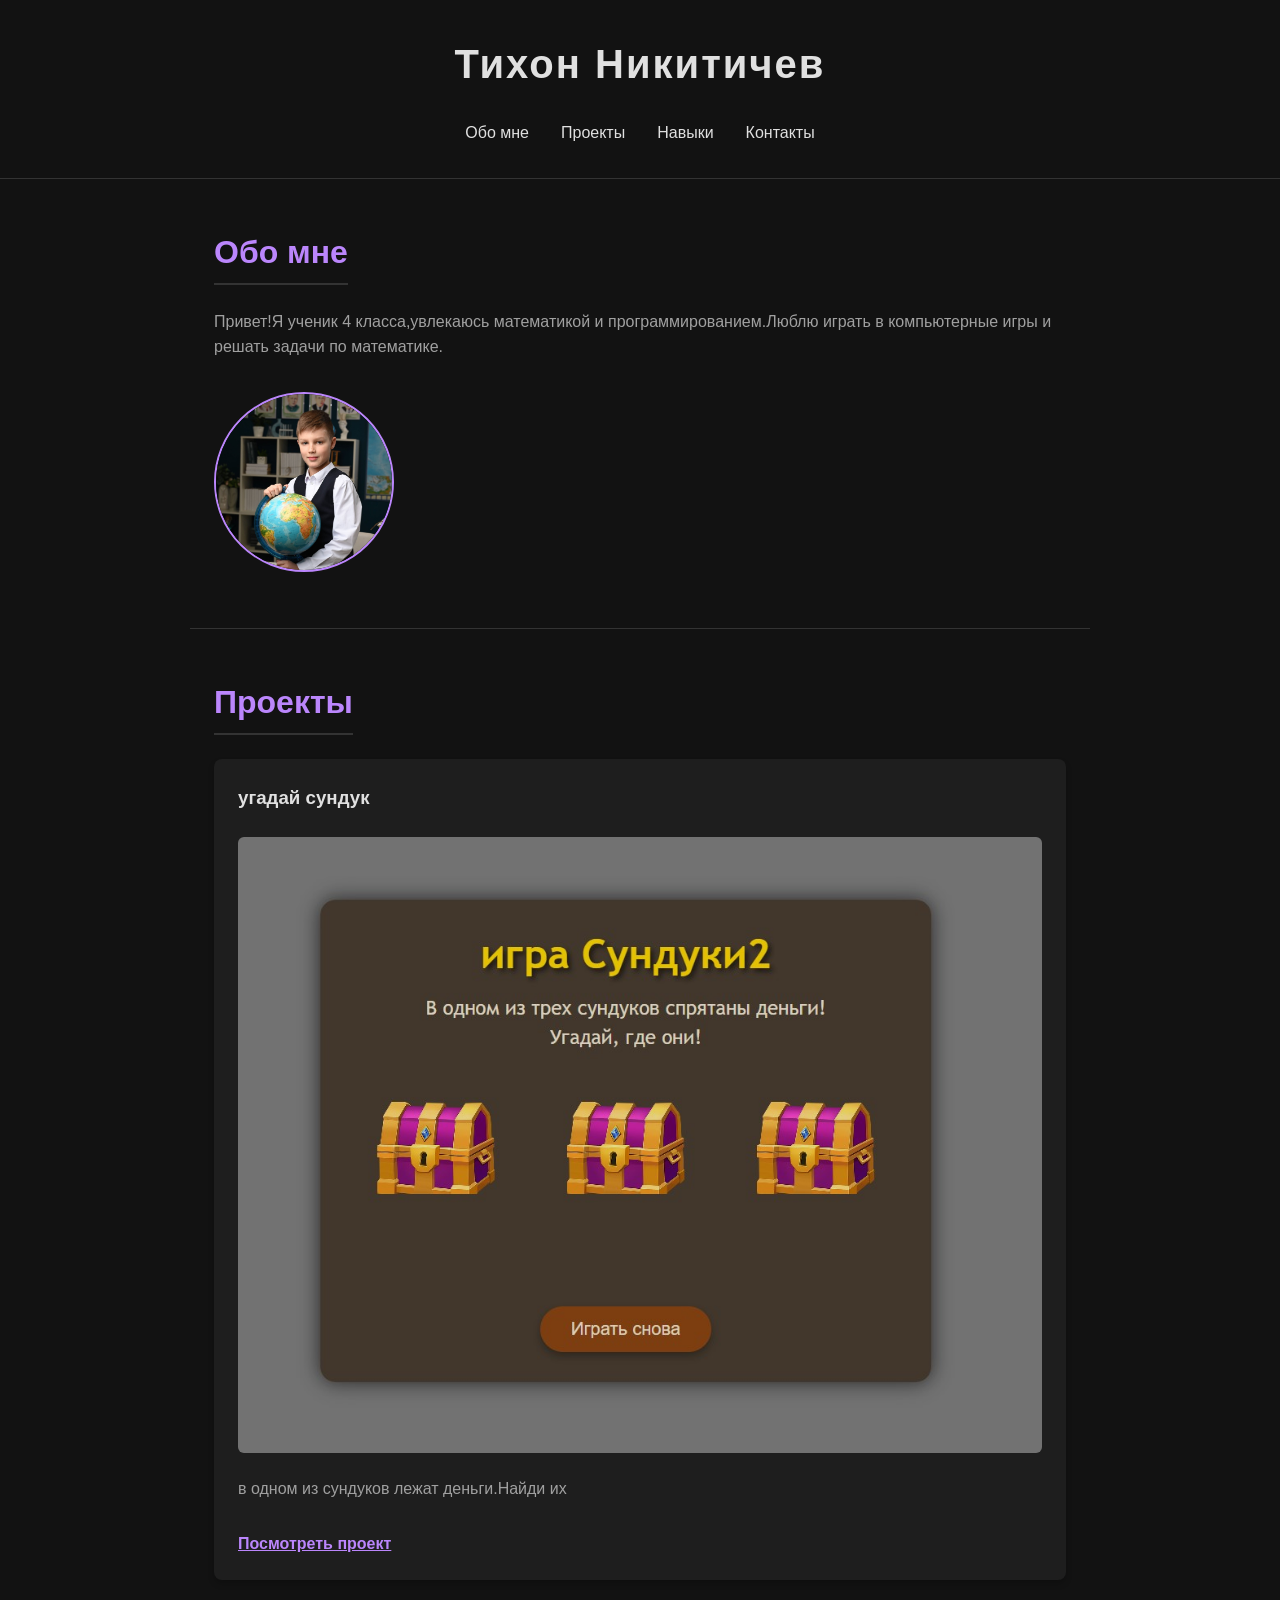
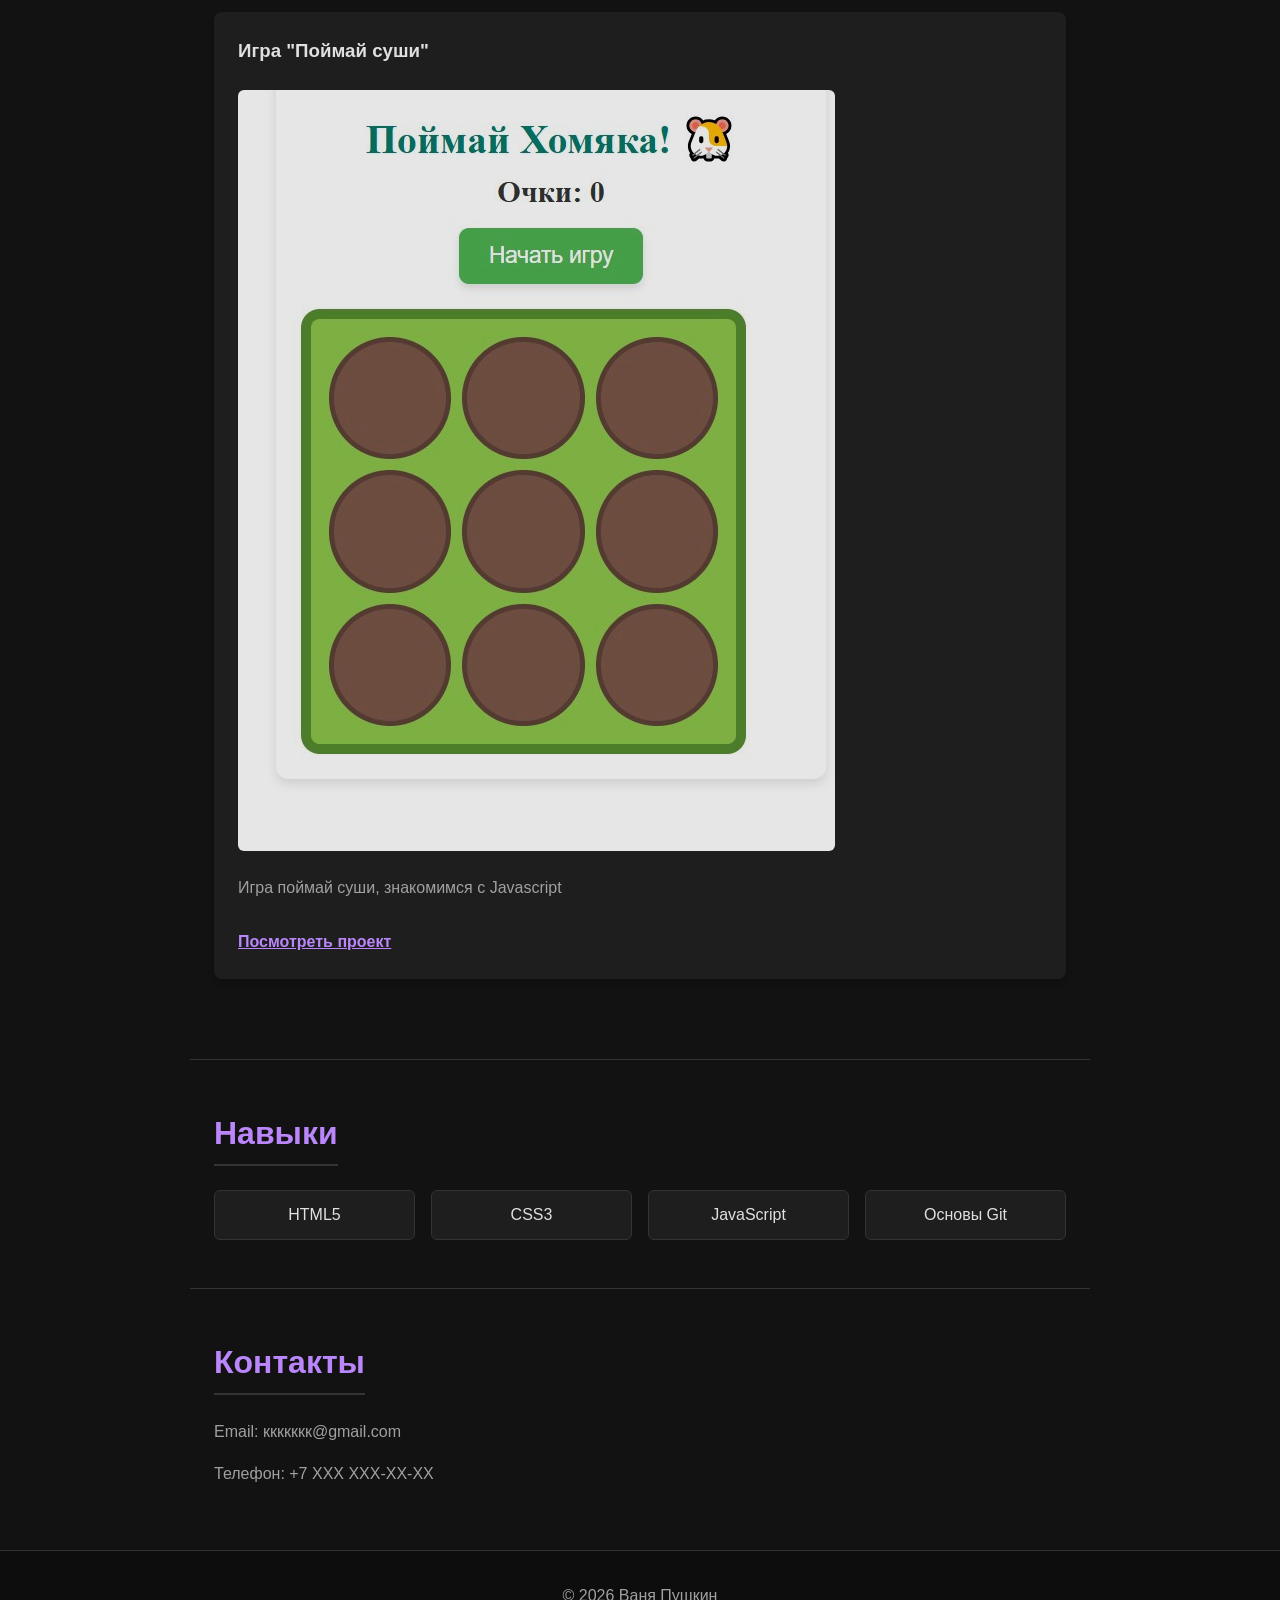
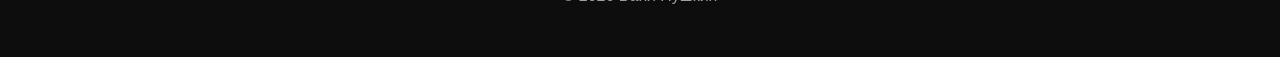
==== index.html @ febffcd7 "Add files via upload" ====
<!DOCTYPE html>
<html lang="ru">

<head>
    <meta charset="UTF-8">
    <meta name="viewport" content="width=device-width, initial-scale=1.0">
    <title>Моё портфолио</title>
    <link rel="stylesheet" href="style.css">
</head>

<body>
    <header>
        <h1> Тихон Никитичев
        </h1>
        <nav>
            <ul>
                <li><a href="#about">Обо мне</a></li>
                <li><a href="#projects">Проекты</a></li>
                <li><a href="#skills">Навыки</a></li>
                <li><a href="#contact">Контакты</a></li>
            </ul>
        </nav>
    </header>

    <section id="about">
        <h2>Обо мне</h2>
        <p>Привет!Я ученик 4 класса,увлекаюсь математикой и программированием.Люблю играть в компьютерные игры и решать
            задачи по математике.</p>
        <img src="img/ученик.jpg" alt="Моё фото" class="profile-photo">
    </section>

    <section id="projects">
        <h2>Проекты</h2>
        <div class="project">
            <h3>угадай сундук</h3>
            <img src="img/сундуки.jpg" alt="сундуки">
            <p>в одном из сундуков лежат деньги.Найди их</p>
            <a href="chest/index.html" class="project-link">Посмотреть проект</a>
        </div>
        <div class="project">
            <h3>Игра "Поймай суши"</h3>
            <img src="img/хомяк.jpg" alt="хомяк">
            <p>Игра поймай суши, знакомимся с Javascript</p>
            <a href="homyk/index.html" class="project-link">Посмотреть проект</a>
        </div>
        
    </section>

    <section id="skills">
        <h2>Навыки</h2>
        <ul>
            <li>HTML5</li>
            <li>CSS3</li>
            <li>JavaScript</li>
            <li>Основы Git</li>
        </ul>
    </section>

    <section id="contact">
        <h2>Контакты</h2>
        <p>Email: ккккккк@gmail.com</p>
        <p>Телефон: +7 XXX XXX-XX-XX</p>
    </section>

    <footer>
        <p>&copy; 2026 Ваня Пушкин</p>
    </footer>

    <script src="script.js"></script>
</body>

</html>
---- style.css ----
/* Общие настройки */
:root {
  --bg-color: #121212;          /* почти чёрный фон */
  --card-bg: #1e1e1e;           /* фон для секций/карточек */
  --text-main: #e0e0e0;         /* основной текст (светло‑серый) */
  --text-secondary: #a0a0a0;    /* второстепенный текст */
  --accent: #bb86fc;            /* акцентный цвет (фиолетово‑лавандовый) */
  --accent-hover: #9d5ccc;      /* акцент при наведении */
  --border-color: #333333;      /* цвет границ */
}

* {
  box-sizing: border-box;
  margin: 0;
  padding: 0;
}

body {
  background-color: var(--bg-color);
  color: var(--text-main);
  font-family: Arial, Helvetica, sans-serif;
  line-height: 1.6;
}

/* Шапка */
header {
  text-align: center;
  padding: 2rem 1rem;
  border-bottom: 1px solid var(--border-color);
}

header h1 {
  margin-bottom: 1.5rem;
  font-size: 2.5rem;
  letter-spacing: 2px;
}

nav ul {
  list-style: none;
  display: flex;
  justify-content: center;
  gap: 2rem;
  flex-wrap: wrap;
}

nav a {
  color: var(--text-main);
  text-decoration: none;
  transition: color 0.3s ease;
}

nav a:hover {
  color: var(--accent);
}

/* Секции */
section {
  padding: 3rem 1.5rem;
  max-width: 900px;
  margin: 0 auto;
}

section + section {
  border-top: 1px solid var(--border-color);
}

h2 {
  font-size: 2rem;
  margin-bottom: 1.5rem;
  color: var(--accent);
  border-bottom: 2px solid var(--border-color);
  display: inline-block;
  padding-bottom: 5px;
}

p {
  color: var(--text-secondary);
  margin-bottom: 1rem;
}

/* Фото профиля */
.profile-photo {
  width: 180px;
  height: 180px;
  object-fit: cover;
  border-radius: 50%;
  border: 2px solid var(--accent);
  margin-top: 1rem;
}

/* Проекты */
.project {
  background-color: var(--card-bg);
  padding: 1.5rem;
  border-radius: 8px;
  margin-bottom: 2rem;
  box-shadow: 0 4px 6px rgba(0, 0, 0, 0.2);
  transition: transform 0.2s ease, box-shadow 0.2s ease;
}

.project:hover {
  transform: translateY(-4px);
  box-shadow: 0 8px 12px rgba(187, 134, 252, 0.15);
}

.project img {
  max-width: 100%;
  height: auto;
  border-radius: 6px;
  margin: 1rem 0;
  filter: brightness(0.9);
}

.project h3 {
  color: var(--text-main);
  margin-bottom: 0.5rem;
}

.project-link {
  display: inline-block;
  margin-top: 0.8rem;
  color: var(--accent);
  text-decoration: underline;
  font-weight: bold;
  transition: color 0.3s;
}

.project-link:hover {
  color: var(--accent-hover);
}

/* Навыки — список */
#skills ul {
  list-style: none;
  display: grid;
  grid-template-columns: repeat(auto-fit, minmax(120px, 1fr));
  gap: 1rem;
}

#skills li {
  background: var(--card-bg);
  padding: 0.7rem 1rem;
  border-radius: 6px;
  text-align: center;
  border: 1px solid var(--border-color);
  color: var(--text-main);
}

/* Контакты */
#contact p {
  color: var(--text-secondary);
}

/* Подвал */
footer {
  text-align: center;
  padding: 2rem;
  background-color: #0d0d0d;
  color: var(--text-secondary);
  border-top: 1px solid var(--border-color);
}

/* Адаптивность под мобильные */
@media (max-width: 600px) {
  header h1 {
    font-size: 2rem;
  }

  nav ul {
    flex-direction: column;
    gap: 1rem;
  }
}
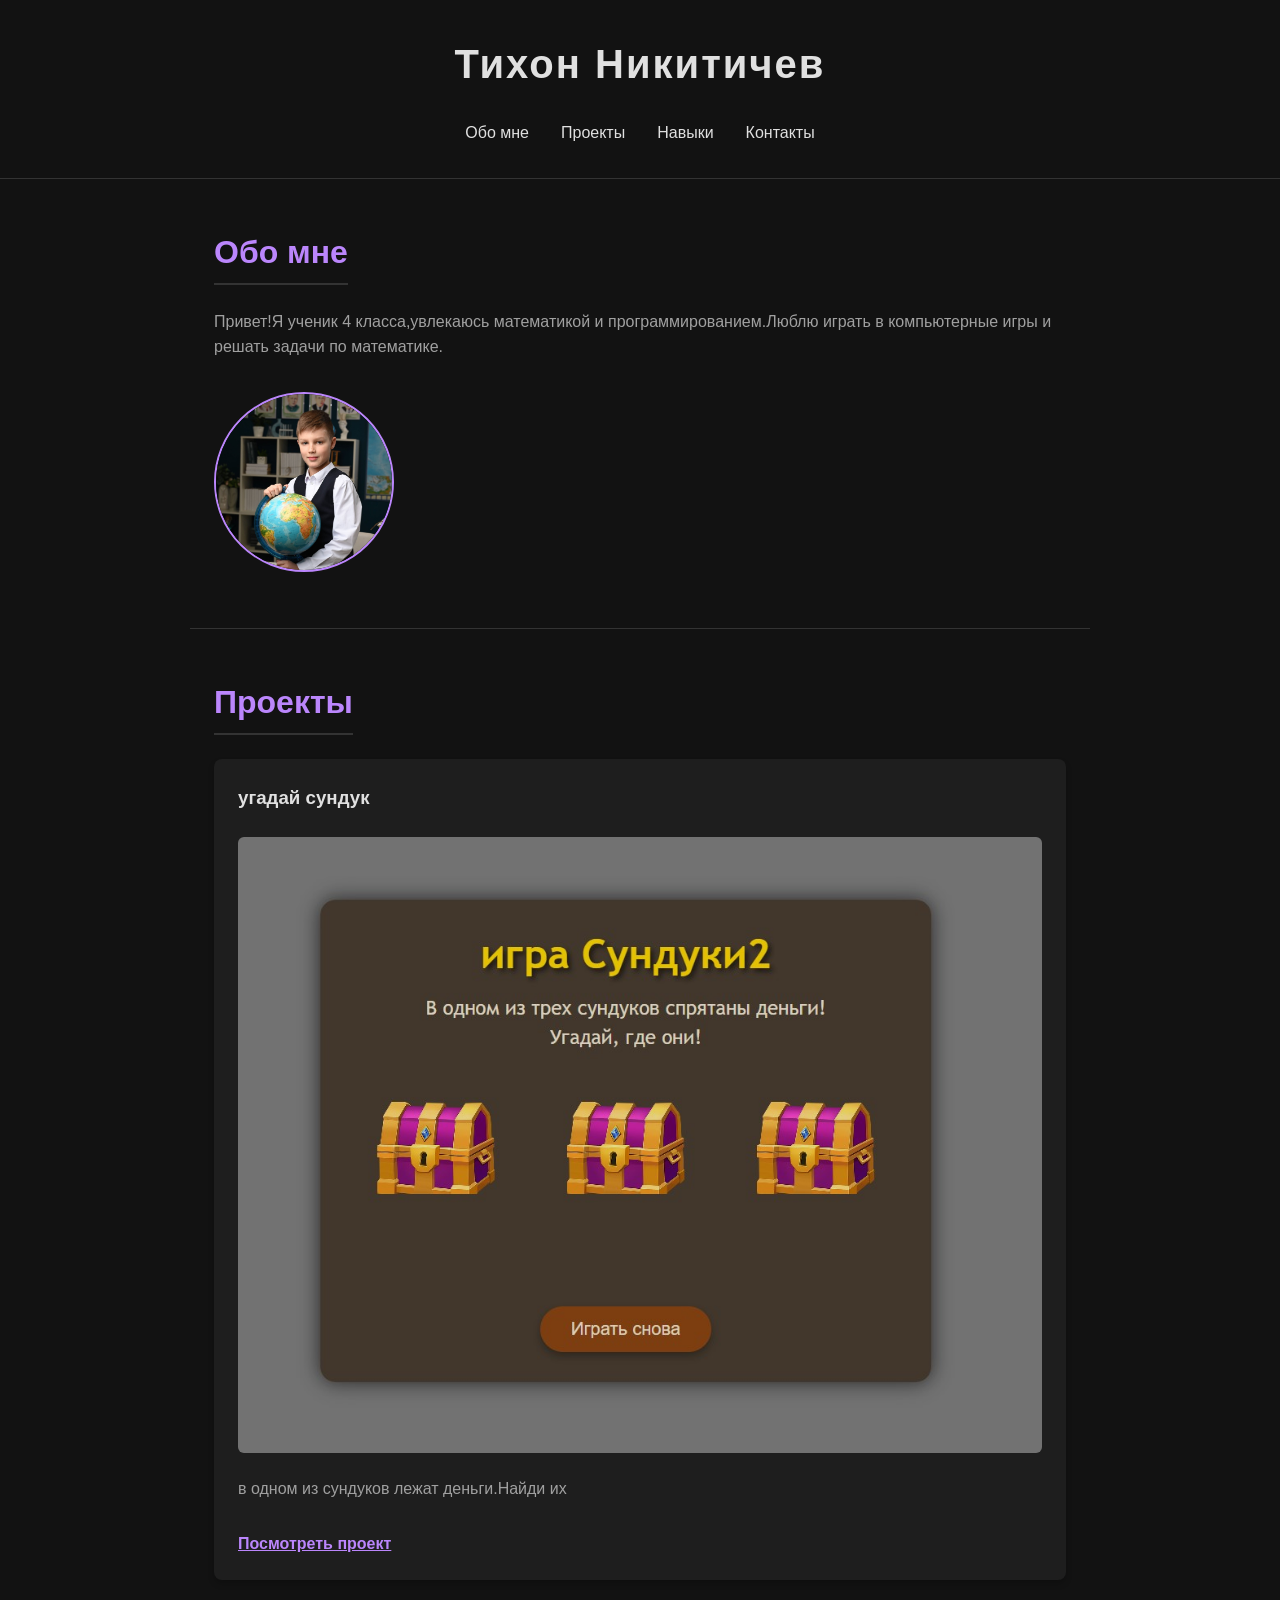
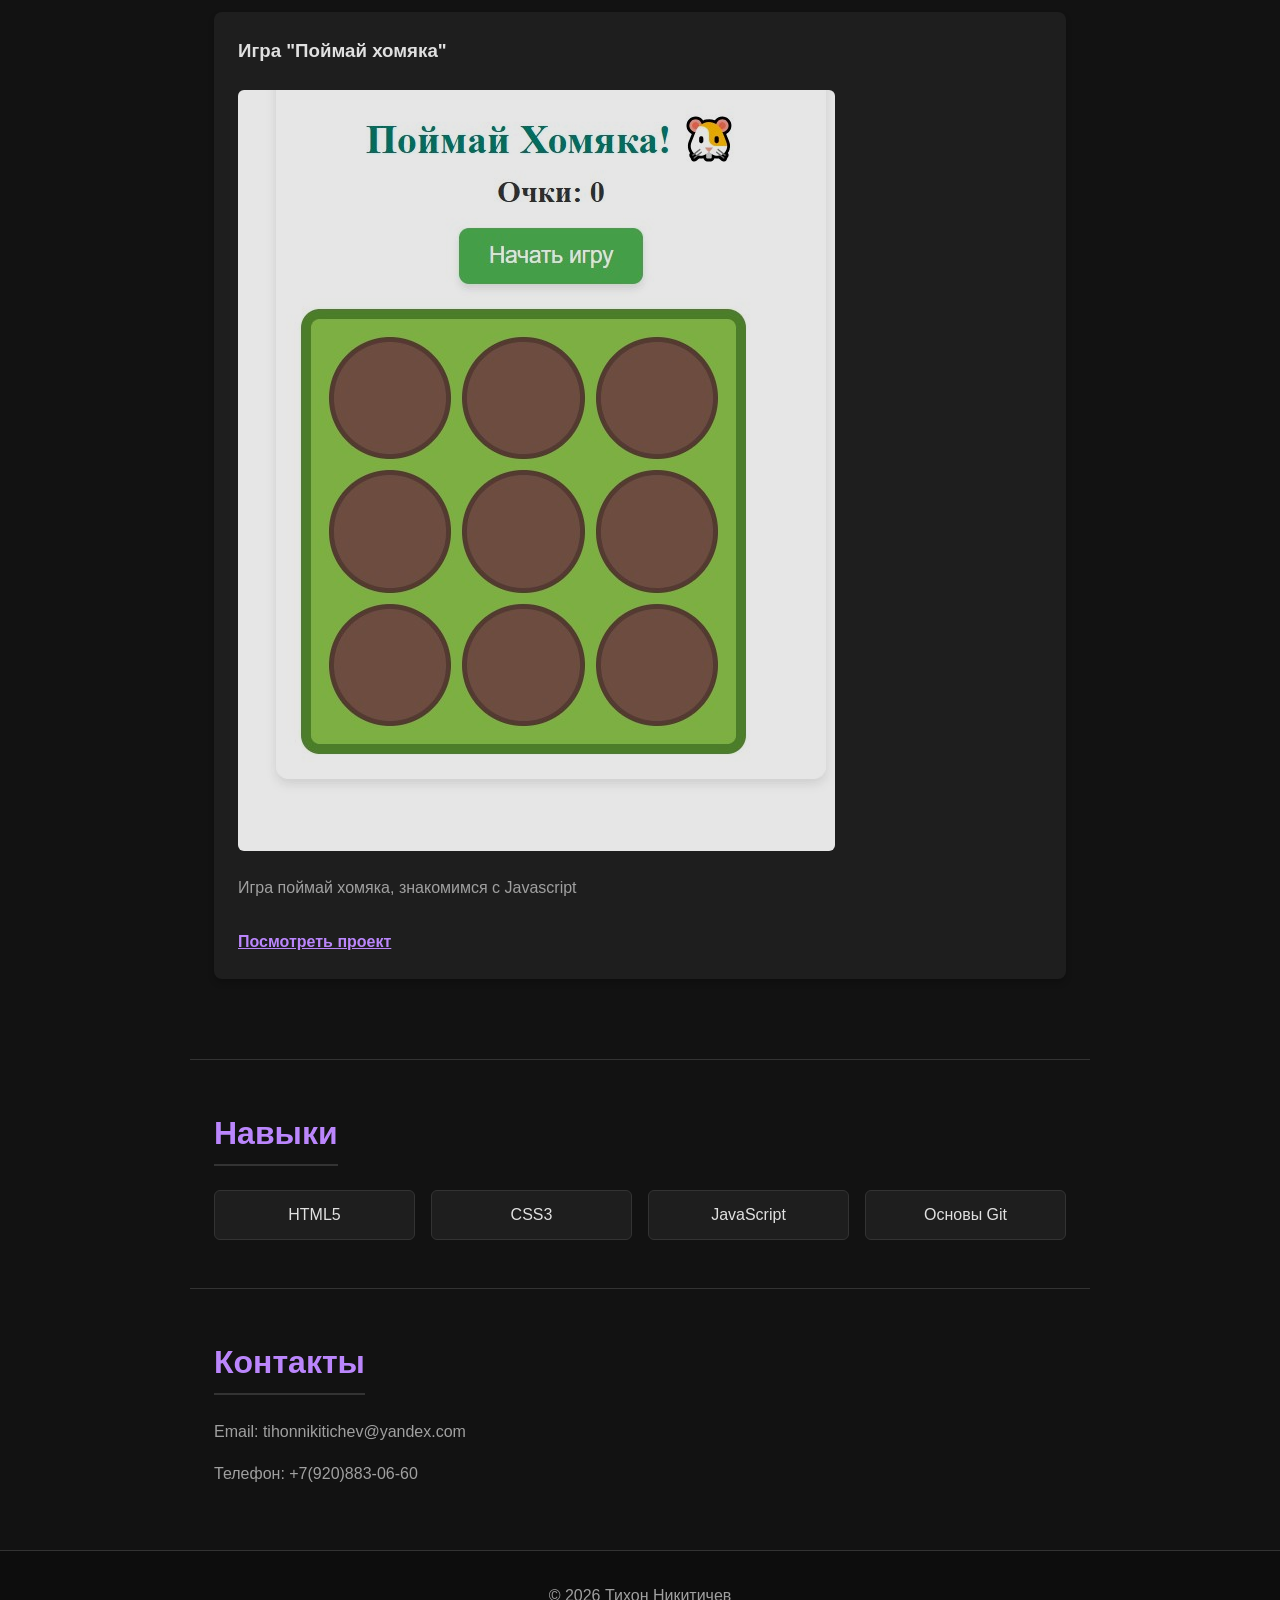
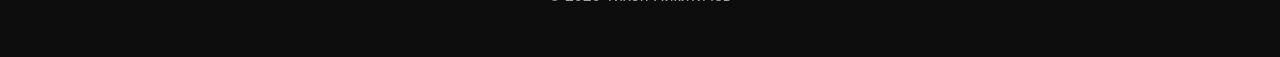
==== commit 4c3c5821: "Add files via upload" ====
--- a/index.html
+++ b/index.html
@@ -38,9 +38,9 @@
             <a href="chest/index.html" class="project-link">Посмотреть проект</a>
         </div>
         <div class="project">
-            <h3>Игра "Поймай суши"</h3>
+            <h3>Игра "Поймай хомяка"</h3>
             <img src="img/хомяк.jpg" alt="хомяк">
-            <p>Игра поймай суши, знакомимся с Javascript</p>
+            <p>Игра поймай хомяка, знакомимся с Javascript</p>
             <a href="homyk/index.html" class="project-link">Посмотреть проект</a>
         </div>
         
@@ -58,12 +58,12 @@
 
     <section id="contact">
         <h2>Контакты</h2>
-        <p>Email: ккккккк@gmail.com</p>
-        <p>Телефон: +7 XXX XXX-XX-XX</p>
+        <p>Email: tihonnikitichev@yandex.com</p>
+        <p>Телефон: +7(920)883-06-60</p>
     </section>
 
     <footer>
-        <p>&copy; 2026 Ваня Пушкин</p>
+        <p>&copy; 2026 Тихон Никитичев</p>
     </footer>
 
     <script src="script.js"></script>
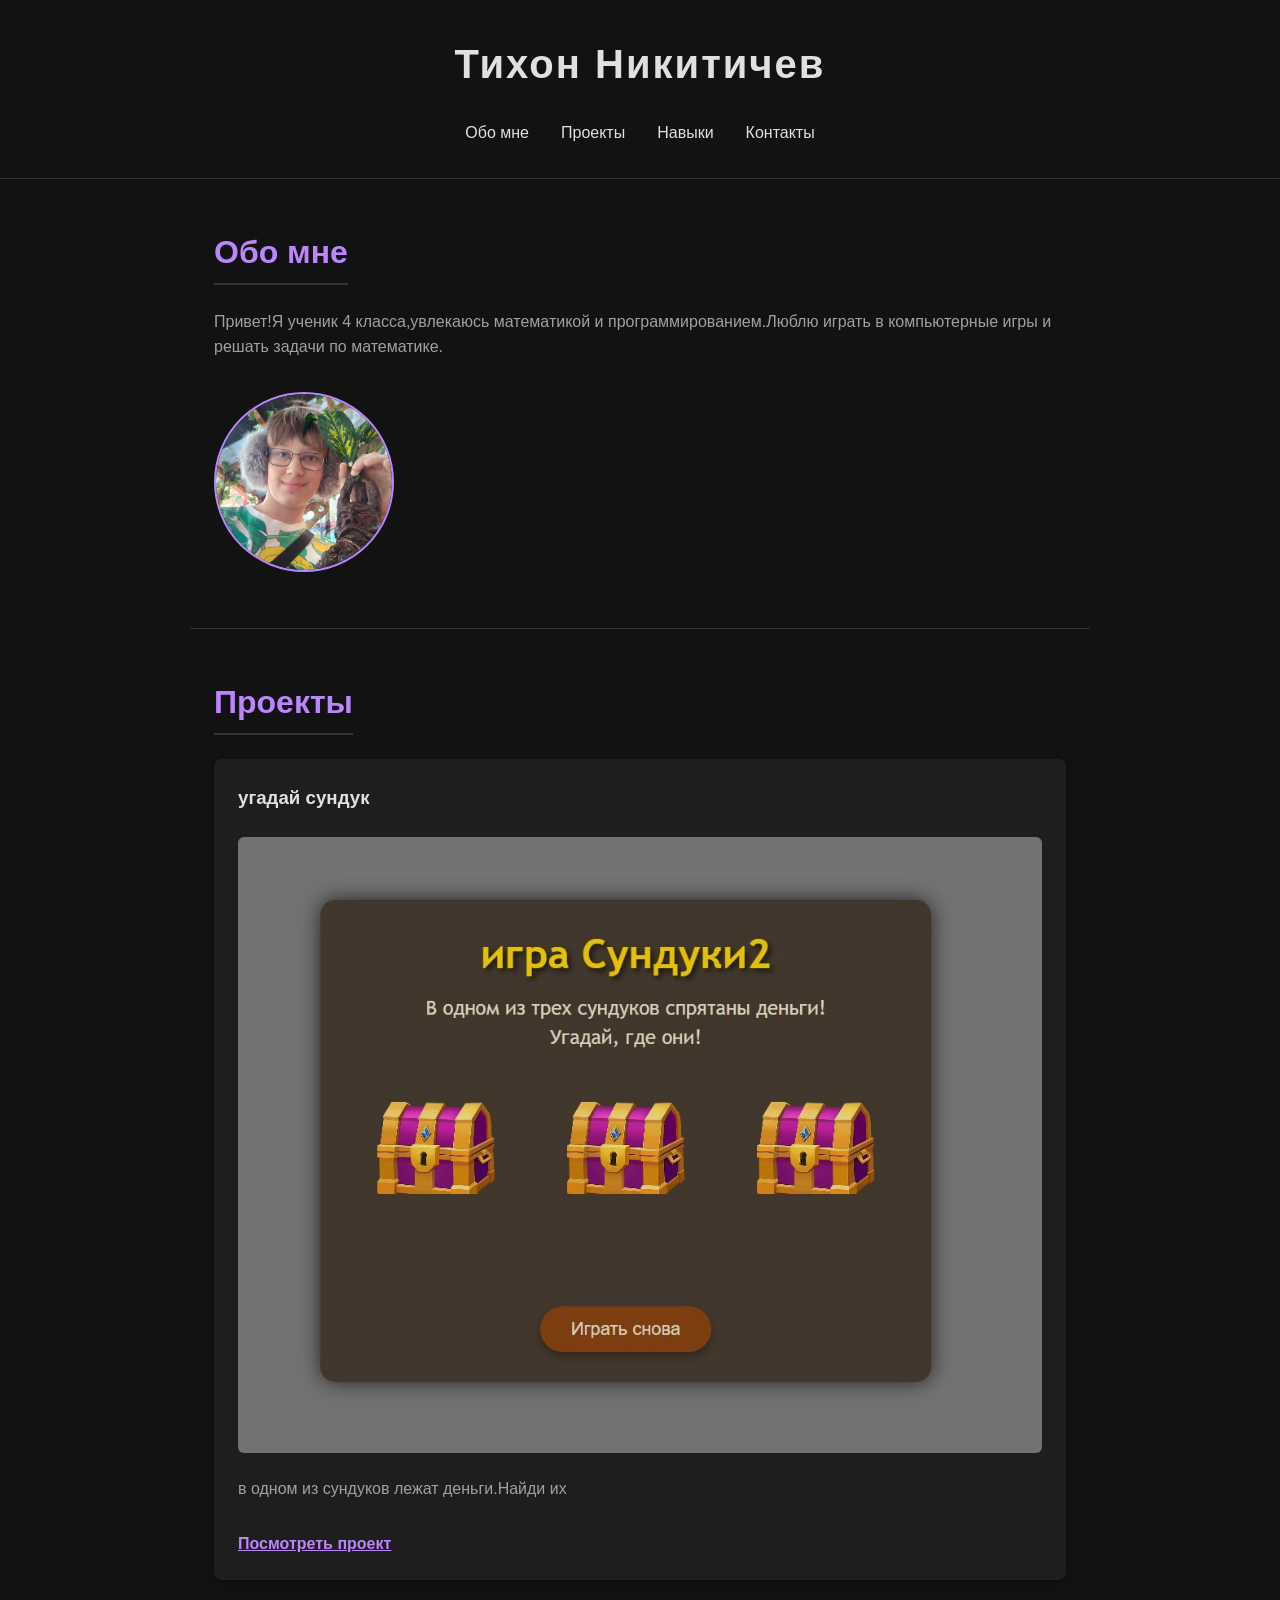
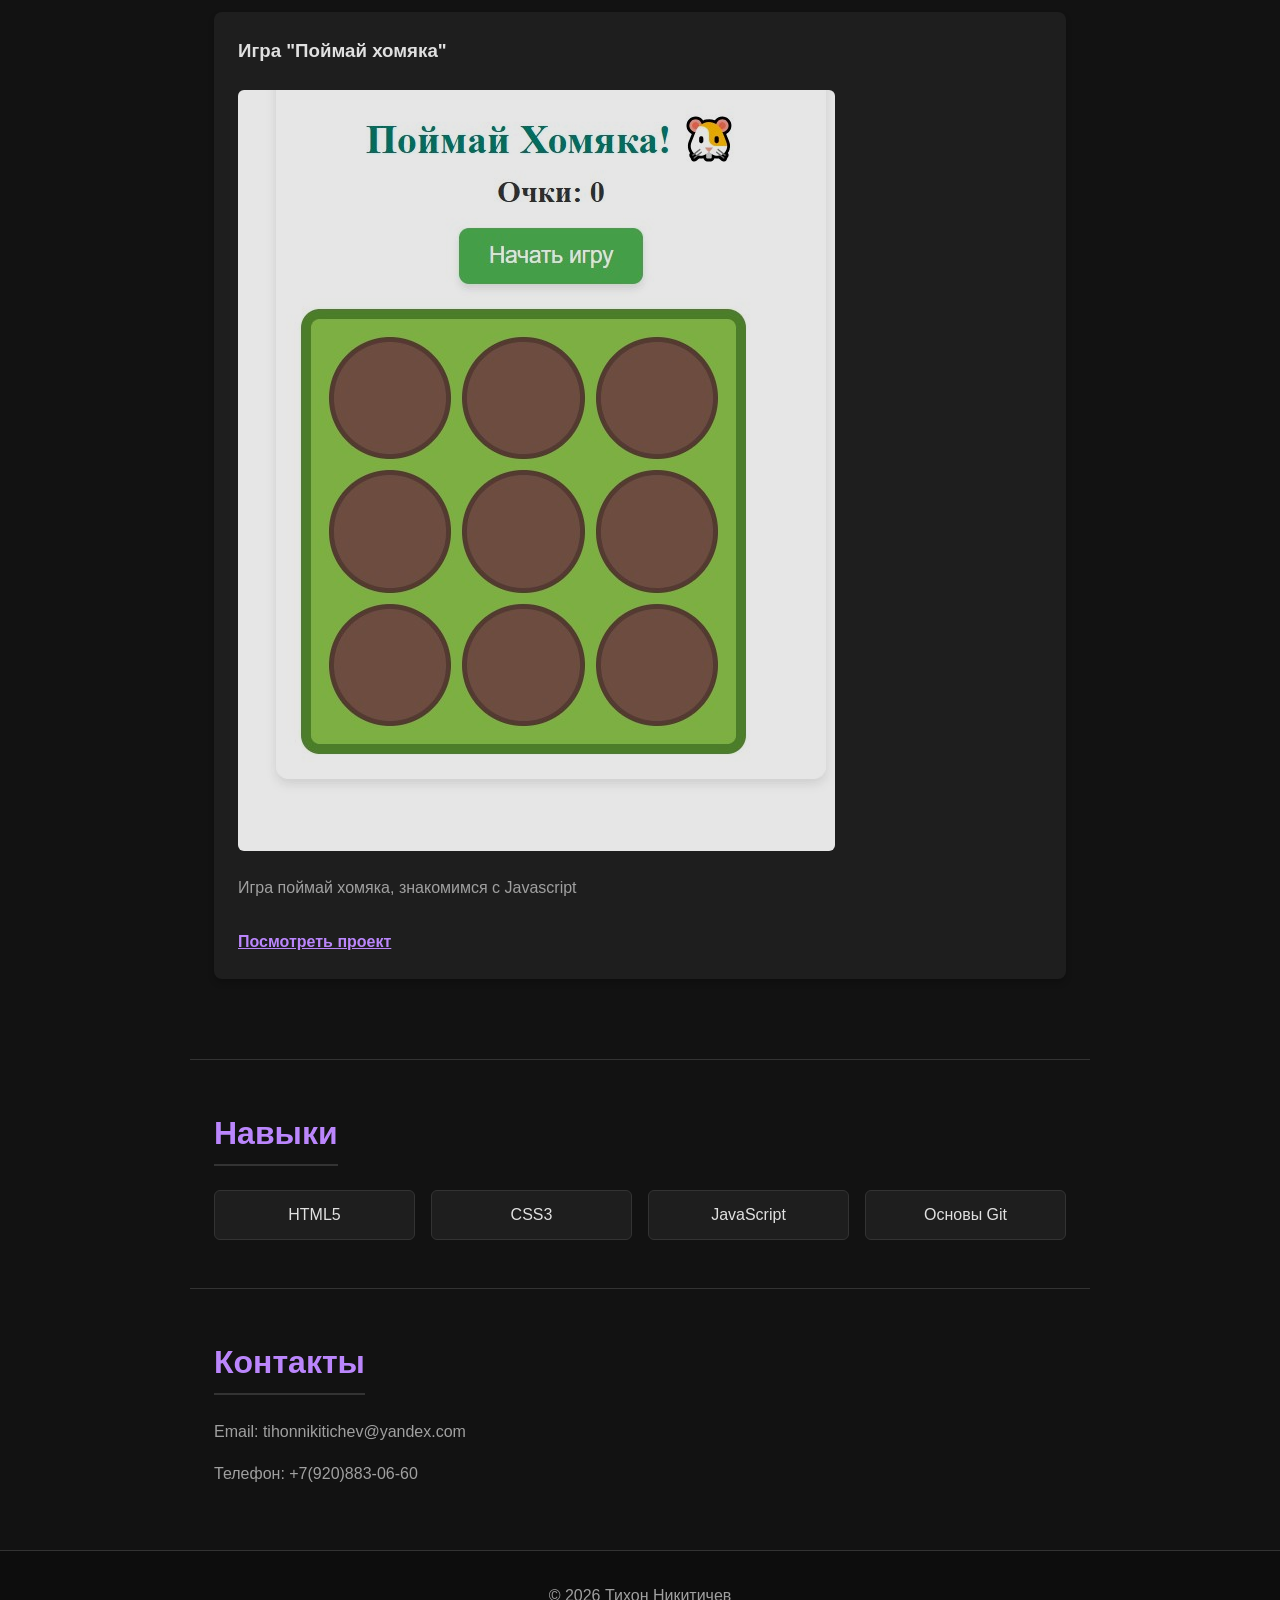
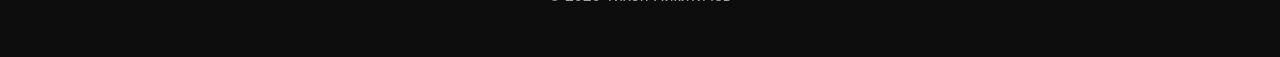
==== commit 82af072b: "Add files via upload" ====
--- a/index.html
+++ b/index.html
@@ -26,7 +26,7 @@
         <h2>Обо мне</h2>
         <p>Привет!Я ученик 4 класса,увлекаюсь математикой и программированием.Люблю играть в компьютерные игры и решать
             задачи по математике.</p>
-        <img src="img/ученик.jpg" alt="Моё фото" class="profile-photo">
+        <img src="IMG20260607125330.jpg" alt="Моё фото" class="profile-photo">
     </section>
 
     <section id="projects">
